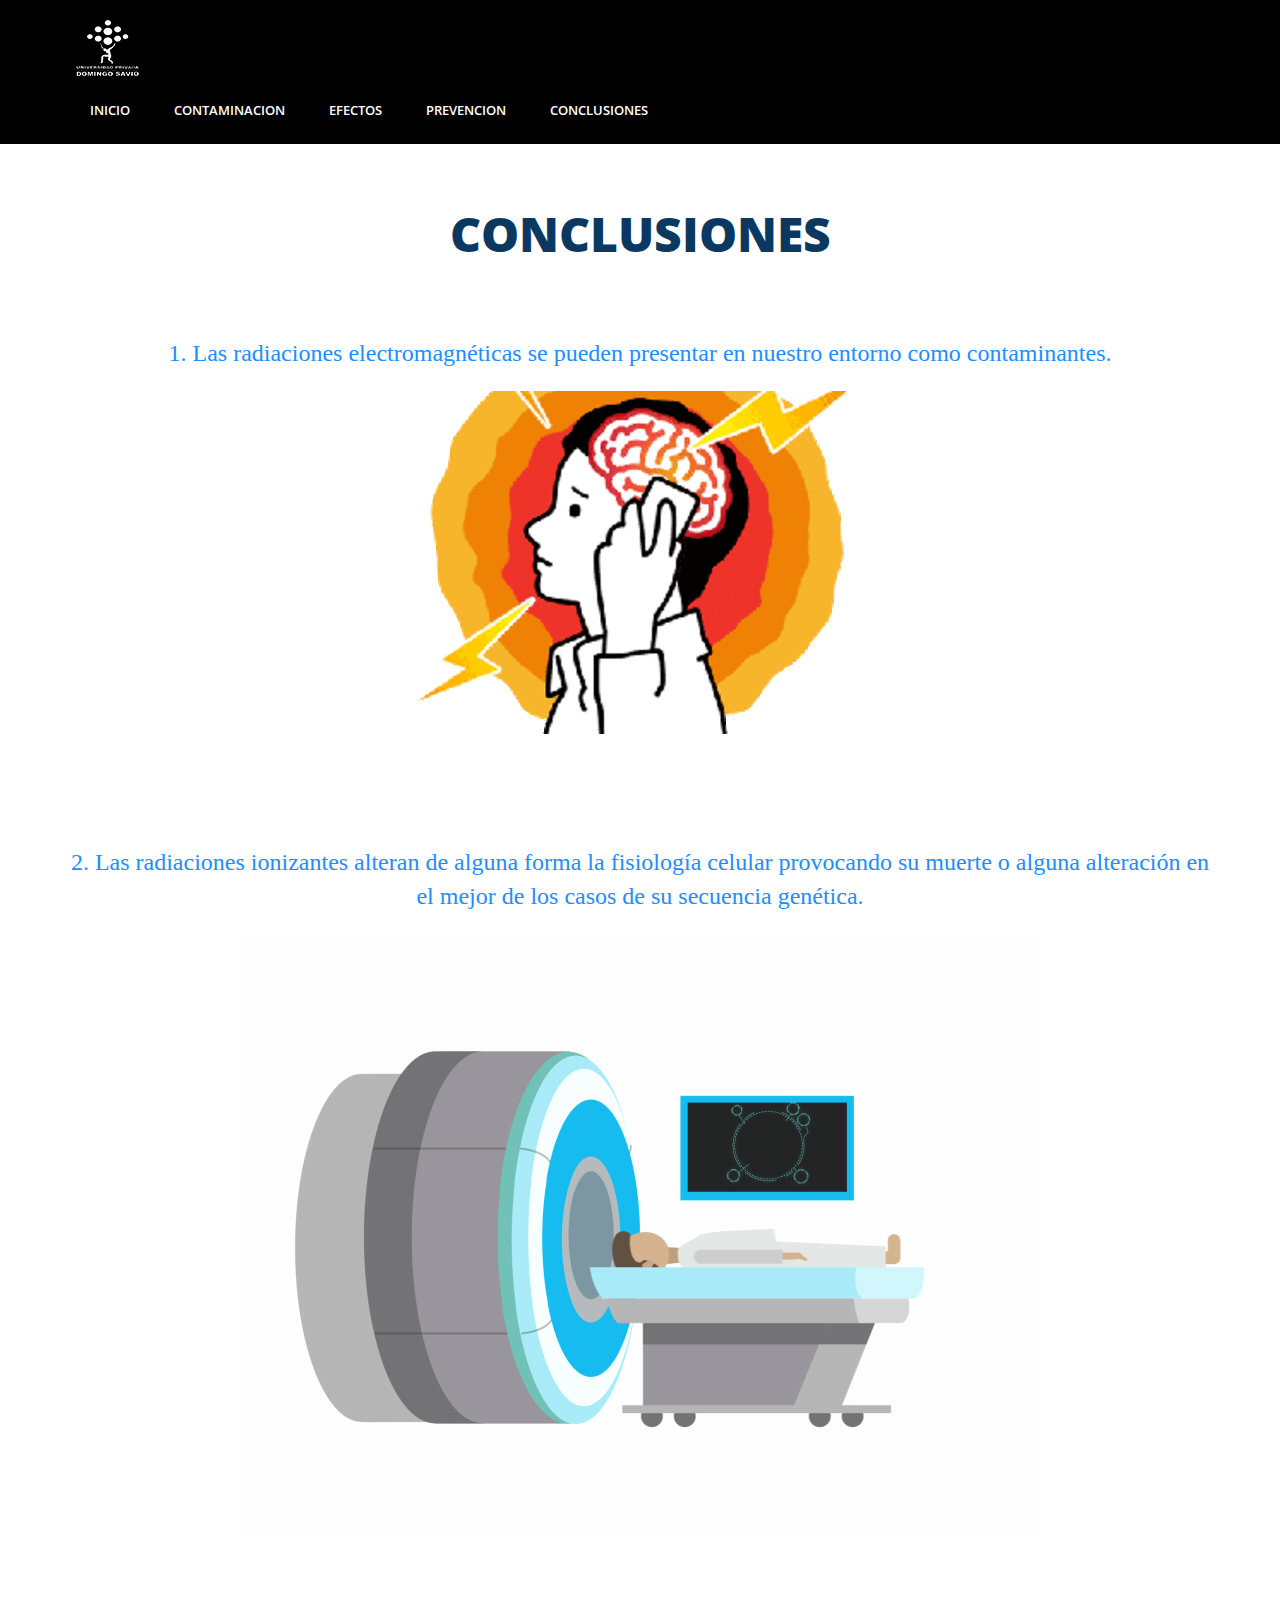
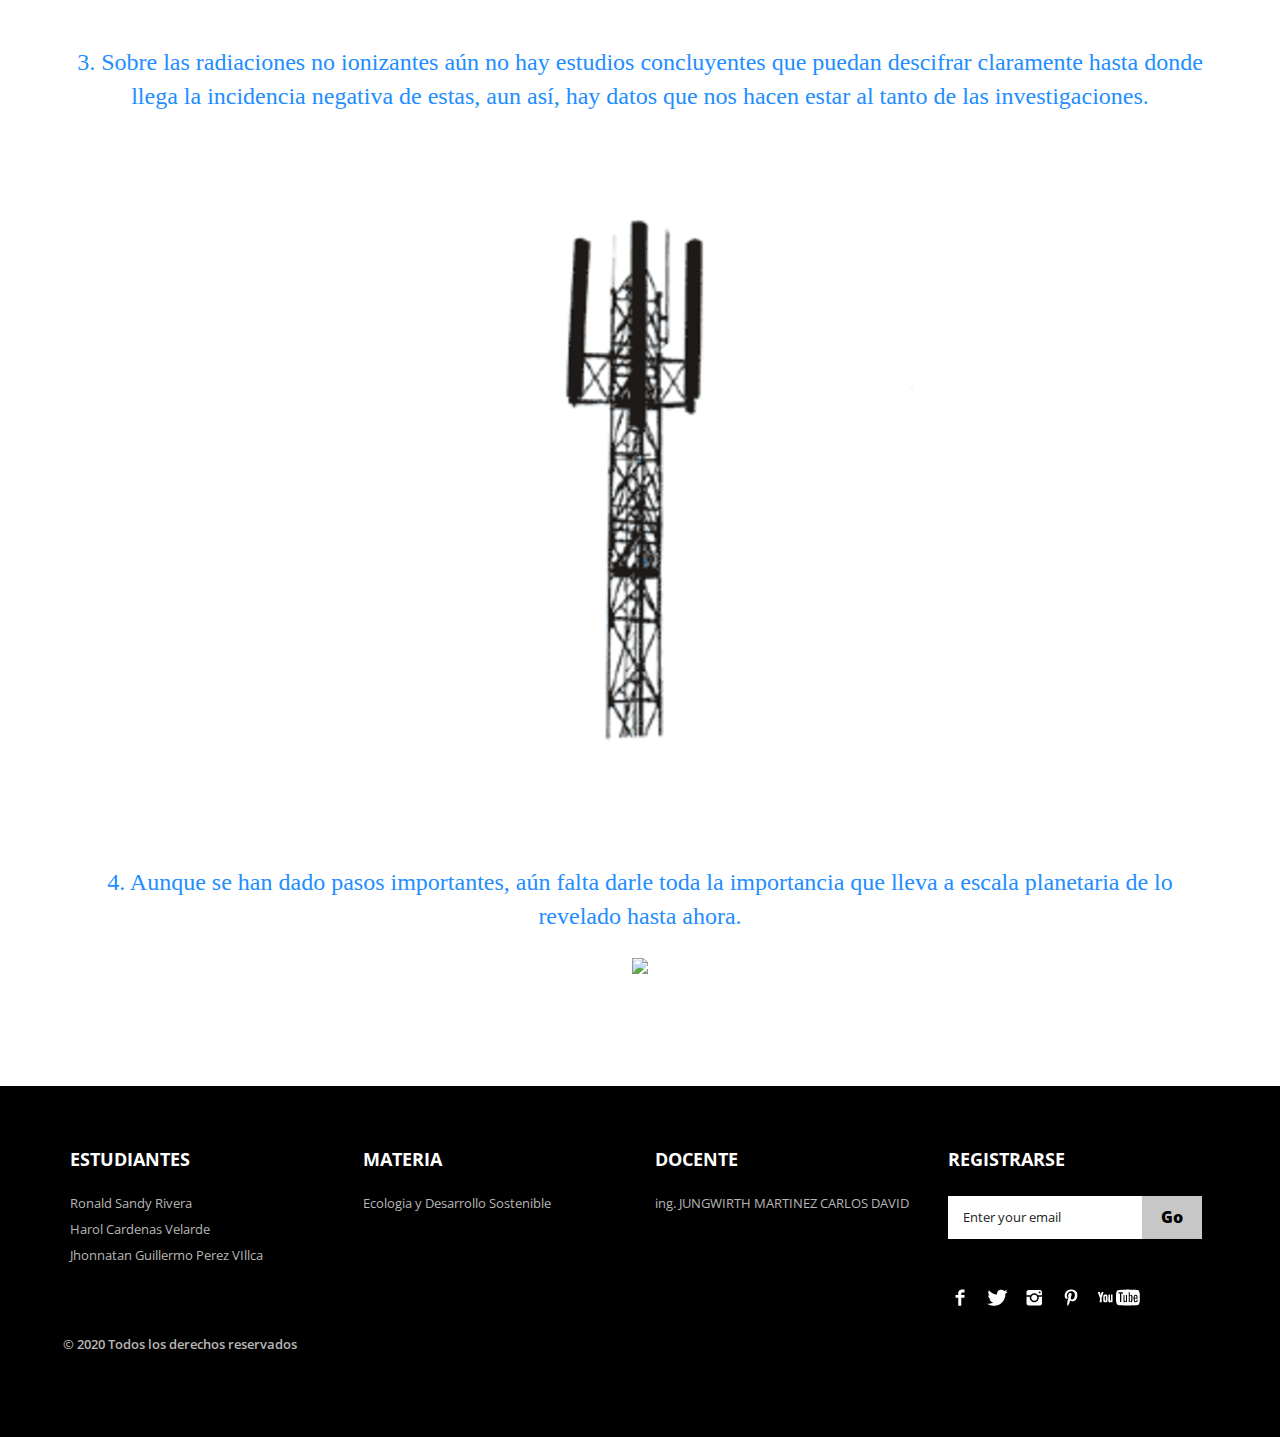
==== Concluciones.html @ 80b4724d "Add files via upload" ====
﻿
<!DOCTYPE HTML>
<html>
<head>
<title>CONCLUSIONES</title>
<link href="css/bootstrap.css" rel='stylesheet' type='text/css' />
<link href="css/style.css" rel='stylesheet' type='text/css' />
<link href="css/co.css" rel='stylesheet' type='text/css' />
<meta name="viewport" content="width=device-width, initial-scale=1, maximum-scale=1">
<meta http-equiv="Content-Type" content="text/html; charset=utf-8" />
<link href='http://fonts.googleapis.com/css?family=Open+Sans:400,300,600,700,800' rel='stylesheet' type='text/css'>
<script type="application/x-javascript"> addEventListener("load", function() { setTimeout(hideURLbar, 0); }, false); function hideURLbar(){ window.scrollTo(0,1); } </script>

 </head>
<body>
	<div class="header">
		<div class="container">
			<div class="row">
			  <div class="col-md-12">
				 <div class="header-left">
					 <div class="logo">
						<a href="index.html"><img src="images/logo.png" alt=""/></a>
					 </div>
					 <div class="menu">
						  <a class="toggleMenu" href="#"><img src="images/nav.png" alt="" /></a>
						    <ul class="nav" id="nav">
						    <li><a href="index.html">Inicio </a></li>
						    	<li><a href="Informacion.html">Contaminacion</a></li>
						    	<li><a href="Efectos.html">Efectos</a></li>
						    	<li><a href="Prevencion.html">Prevencion</a></li>
						    	<li><a href="Concluciones.html">Conclusiones</a></li>												
								<div class="clear"></div>							
								<div class="clear"></div>
							</ul>
							<script type="text/javascript" src="js/responsive-nav.js"></script>
				    </div>							
	    		    <div class="clear"></div>
	    	    </div>
	            <div class="header_right">
	    		  
	       </div>
	      </div>
		 </div>
	    </div>
	  </div>
     <div class="main">
      <div class="shop_top">
	     <div class="container">
					<h3 class="m_3">CONCLUSIONES<br><br></h3>	
   <p><a href="">
    1. Las radiaciones electromagnéticas se pueden presentar en nuestro entorno como contaminantes.
  </a></p>
   <div align="center"><img src="images/cel.gif"></div><br><br><br><br>
  <p><a href="">
    2. Las radiaciones ionizantes alteran de alguna forma la fisiología celular provocando su muerte o alguna alteración en el mejor de los casos de su secuencia genética.
  </a></p>
<div align="center"><img src="images/tomo.gif"></div><br><br><br><br>
  <p><a href="">
    3.  Sobre las radiaciones no ionizantes aún no hay estudios concluyentes que puedan descifrar claramente hasta donde llega la incidencia negativa de estas, aun así, hay datos que nos hacen estar al tanto de las investigaciones.
  </a></p>
<div align="center"><img src="images/rad.gif"></div><br><br><br><br>
  <p><a href="">
    4. Aunque se han dado pasos importantes, aún falta darle toda la importancia que lleva a escala planetaria de lo revelado hasta ahora.
  </a></p>
<div align="center"><img src="images/familia.gif"></div><br><br>




					</div>
		   </div>
	  </div>
	  <div class="footer">
			<div class="container">
				<div class="row">
					<div class="col-md-3">
						<ul class="footer_box">
							<h4>Estudiantes</h4>
							<li><a href="#">Ronald Sandy Rivera</a></li>
							<li><a href="#">Harol Cardenas Velarde</a></li>
							<li><a href="#">Jhonnatan Guillermo Perez VIllca</a></li>
						</ul>
					</div>
					<div class="col-md-3">
						<ul class="footer_box">
							<h4>Materia</h4>
							<li><a href="#">Ecologia y Desarrollo Sostenible</a></li>
							
						</ul>
					</div>
					<div class="col-md-3">
						<ul class="footer_box">
							<h4>Docente</h4>
							<li><a href="#">ing. JUNGWIRTH MARTINEZ CARLOS DAVID</a></li>
						</ul>
					</div>
					<div class="col-md-3">
						<ul class="footer_box">
							<h4>Registrarse</h4>
							<div class="footer_search">
				    		   <form>
				    			<input type="text" value="Enter your email" onfocus="this.value = '';" onblur="if (this.value == '') {this.value = 'Ingrese su correo electronico';}">
				    			<input type="submit" value="Go">
				    		   </form>
					        </div>
							<ul class="social">	
							  <li class="facebook"><a href="#"><span> </span></a></li>
							  <li class="twitter"><a href="#"><span> </span></a></li>
							  <li class="instagram"><a href="#"><span> </span></a></li>	
							  <li class="pinterest"><a href="#"><span> </span></a></li>	
							  <li class="youtube"><a href="#"><span> </span></a></li>										  				
						    </ul>
		   					
						</ul>
					</div>

				<div class="row footer_bottom">
				    <div class="copy">
			           <p>© 2020 Todos los derechos reservados</p>
		                </div>
		
   				</div>
			</div>
		</div>
</body>	
</html>
---- css/style.css ----
.clear{clear: both;}
h4, h5, h6,
h1, h2, h3 {margin-top: 0;}
ul, ol {margin: 0;}
p {margin: 0;}
html, body{
	font-family: 'Open Sans', sans-serif;
	background:#fff;
	font-size: 100%;
}

body a{
 	transition: 0.5s all;
	-webkit-transition: 0.5s all;
	-moz-transition: 0.5s all;
	-o-transition: 0.5s all;
}
.header{
	background:#000;
	padding: 1.5% 0;
}
.header-left{
	float:left;
	width: 59%;
}
.logo{
	float:left;
	margin-right: 2%;
}
.menu{
	 float:left;
	 margin: 17px 0 0;
}
  .menu li{
	display:inline-block;
 }
 .menu li:first-child{
   	margin-left:0;
 }
 .menu li a{
  	 display: block;
	font-size: 0.8125em;
	text-transform: uppercase;
	padding: 5px 20px;
	color: #FFF;
	-webkit-transition: all 0.3s ease;
	-moz-transition: all 0.3s ease;
	-o-transition: all 0.3s ease;
	transition: all 0.3s ease;
	font-weight: 600;
 }
 .menu li a:hover ,.menu li.active a{
	 background:#fff;
	 color:#000;
 } 
 #nav .current a {
	 color:red;
}
.toggleMenu {
    display:  none;
  	padding:4px 5px 0px 5px;
}
.nav:before,
.nav:after {
    content: " "; 
    display: table; 
}
.nav:after {
    clear: both;
}
.nav ul {
    list-style: none;
}
@media screen and (max-width:800px) {
	.active {
        display: block;
    }
    .menu li a{
    	text-align:left;
    	border-radius:0;
    	-webkit-border-radius:0;
    	-moz-border-radius:0;
    	-o-border-radius:0;
    }
    .nav {
	    list-style: none;
		width: 95%;
		position: absolute;
		right: 20px;
		background: #222;
		top: 72px;
		z-index: 111;
    }
    .nav:after {
		content: '';
		position: absolute;
		right:18px;
		top: -9px;
		border-left:10px solid rgba(0, 0, 0, 0);
		border-right:10px solid rgba(0, 0, 0, 0);
		border-bottom:10px solid #333;
	}
    .menu li a span.messages{
    	text-align:center;
    	top:15px;
    }
    .nav li ul{
    	width:100%;   	
    }
    .menu ul{
    	margin:0;
    }
    .nav > li.hover > ul {
        width:100%;
    }
    .nav > li {
        float: none;
        display:block;
    }
    .nav ul {
        display: block;
        width: 100%;
    }
   .nav > li.hover > ul , .nav li li.hover ul {
        position: static;
    }
    .nav li a{
    	border-top:1px solid #333;
    }
     .nav li:first-child a{
     	border-top:none;
     }
 }
.header_right{
	float:right;
	width:6%;
	margin-top: 16px;
}
.sb-search {
	position: absolute;
	top:7px;
	right:0px;
	width: 0%;
	min-width: 45px;
	height: 45px;
	float: right;
	overflow: hidden;
	-webkit-transition: width 0.3s;
	-moz-transition: width 0.3s;
	transition: width 0.3s;
	-webkit-backface-visibility: hidden;
}
.sb-search-input {
	position: absolute;
	top: 0;
	left: 0px;
	border: none;
	outline: none;
	background:#333;
	width: 100%;
	height:45px;
	margin: 0;
	z-index: 10;
	padding: 5px 20px;
	font-family: 'Open Sans', sans-serif;
	font-size: 13px;
	color: #ffffff;
}
.sb-search-input::-webkit-input-placeholder {
	color: #ffffff;
}
.sb-search-input:-moz-placeholder {
	color: #ffffff;
}
.sb-search-input::-moz-placeholder {
	color: #efb480;
}
.sb-search-input:-ms-input-placeholder {
	color: #ffffff;
}
.sb-icon-search,.sb-search-submit  {
	width: 45px;
	height: 45px;
	display: block;
	position: absolute;
	right: 0;
	top: 0;
	padding: 0;
	margin: 0;
	line-height: 45px;
	text-align: center;
	cursor: pointer;
}
.sb-search-submit {
	background: #333 url('../images/img-sprite.png') no-repeat 0px 1px;
	-ms-filter: "progid:DXImageTransform.Microsoft.Alpha(Opacity=0)"; /* IE 8 */
    filter: alpha(opacity=0); /* IE 5-7 */
   
	color: transparent;
	border: none;
	outline: none;
	z-index: -1;
	-webkit-appearance: none;
}
.sb-icon-search {
	color: #FFF;
background: #000 url('../images/img-sprite.png') no-repeat 0px 1px;
z-index: 90;
}
/* Open state */
.sb-search.sb-search-open,.no-js .sb-search {
	width:40%;
}
.sb-search.sb-search-open .sb-icon-search,.no-js .sb-search .sb-icon-search {
	background: #c0c0c0 url('../images/img-sprite.png') no-repeat 0px 1px;
	color: #fff;
	z-index: 11;
}
.sb-search.sb-search-open .sb-search-submit,.no-js .sb-search .sb-search-submit {
	z-index: 90;
}
/* start icon styles */
.icon1:before,.icon1:after {
	content: "";
	display: table;
}
.icon1:after {
	clear: both;
}
ul.icon1 {
	float: left;
	zoom: 1;
	list-style: none;
	padding: 0;
	margin-left:25%;
}
.icon1 li {
	float: left;
	position: relative;
}
.icon1 li:last-child{
	border-right:none;
}
.icon1 li:hover > a {
	color: #fafafa;
}
*html .icon1 li a:hover { /* IE6 only */
	color: #fafafa;
}
.icon1 ul {
	width:300px;
	margin: 20px 0 0 0;
	_margin: 0;
	opacity: 0;
	visibility: hidden;
	position: absolute;
	top:67px;
	z-index: 1;
	right: -140px;
	background: #ffffff;
	-webkit-transition: all .2s ease-in-out;
	-moz-transition: all .2s ease-in-out;
	-ms-transition: all .2s ease-in-out;
	-o-transition: all .2s ease-in-out;
	transition: all .2s ease-in-out;
	box-shadow: 0 0 10px #AAA;
	-webkit-box-shadow: 0 0 10px #AAA;
	-moz-box-shadow: 0 0 10px #AAA;
	-o-box-shadow: 0 0 10px #AAA;
}
.icon1 li:hover > ul {
	opacity: 1;
	visibility: visible;
	margin: 0;
	z-index: 9999;
}
.icon1 ul ul {
	top: 6px;
	left: 158px;
	margin: 0 0 0 20px;
}
.icon1 ul li {
	/*--float: none;--*/
	display: block;
	border: 0;
}
.icon1 ul li:first-child{
	border-top:none;
}
.icon1 ul li:first-child a{
	border-top-left-radius: 5px;
	-webkit-border-top-left-radius: 5px;
	-moz-border-top-left-radius: 5px;
	-o-border-top-left-radius: 5px;
}
.icon1 ul li:last-child {   
	-moz-box-shadow: none;
	-webkit-box-shadow: none;
	box-shadow: none;    
}
.icon1 ul a {    
	_height: 10px; /*IE6 only*/
	white-space: nowrap;
	float: none;
	text-transform: none;
}
.active-icon{
	display: block;
}
.icon1 ul li:first-child > a:after {
	content: '';
	position: absolute;
	left: 45%;
	top: -30px;
	border-left: 10px solid transparent;
	border-right:10px solid transparent;
	border-bottom:10px solid #f0f0f0;
}
.icon1 ul ul li:first-child a:after {
	left: -100px;
	top: 0%;
	margin-top: -6px;
	border-left: 0;	
	border-bottom:20px solid transparent;
	border-top: 20px solid transparent;
	border-right:20px solid #323757;
}
/* Mobile */
.icon1-trigger {
	display: none;
}
.sub-icon1 img{
	border:none;
	display:inline-block;
	vertical-align:middle;
}
li.list_img{
	float:left;
	width:26%;
}
.login_buttons{
	margin-top:23%;
}
li.list_desc{
	float:left;
	width:50%;
}
li.list_desc h4 a{
	color:#000;
	font-size:0.85em;
	text-decoration:none;
	font-weight:600;
}
li.list_desc h4 a:hover{
	color:red;
}
.c1{
	background: url(../images/img-sprite.png) no-repeat -66px -8px;
	width: 22px;
	height: 24px;
	display: inline-block;
	vertical-align: middle;
}
.icon1 .profile_img {
	margin-top: 3px;
}
.sub-icon1 ul li h3{
	text-align: center;
	font-size: 18px;
	color: #555;
	text-transform: uppercase;
	margin-bottom: 4%;
}
.sub-icon1 ul li p{
	text-align:center;
	font-size: 0.8125em;
	color: #555;
	line-height: 1.5em;
	margin:2% 0;
}
.sub-icon1.list{
	padding:20px;
}
.sub-icon1 ul li p a{
	color: #00405d;
}
.sub-icon1 ul li p a:hover{
	color: #555555;
	text-decoration:underline;
}
.product_control_buttons{
	float:right;
}
.product_control_buttons a:hover{
	opacity:0.5;
}
.button{
	text-align: center;
}
.button a{
	color:#fff;
	font-size:0.85em;
	text-transform:uppercase;
	font-weight:800;
	text-decoration:none;
	margin-left:45%;
	border: none;
	cursor: pointer;
	padding:15px 30px;
	display: inline-block;
	outline: none;
	-webkit-transition: all 0.3s;
	-moz-transition: all 0.3s;
	transition: all 0.3s;
	background: #000;
}
.button a:hover{
	background:#222;
}
.login_button{
	float:right;
}
.login_button a{
	color:#fff;
	font-size:0.85em;
	text-transform:uppercase;
	font-weight:600;
	text-decoration:none;
    border: none;
	cursor: pointer;
	padding:8px 15px; 
	display: inline-block;
	outline: none;
	-webkit-transition: all 0.3s;
	-moz-transition: all 0.3s;
	transition: all 0.3s;
	background: #000;
	margin:10px 0 0;
}
.login_button a:hover{
	background:#555;
}
.check_button{
	float:left;
}
.check_button a{
	color:#fff;
	font-size:0.85em;
	text-transform:uppercase;
	font-weight:600;
	text-decoration:none;
    border: none;
	cursor: pointer;
	padding:8px 15px; 
	display: inline-block;
	outline: none;
	-webkit-transition: all 0.3s;
	-moz-transition: all 0.3s;
	transition: all 0.3s;
	background: #000;
	margin:10px 0 0;
}
.check_button a:hover{
	background:#555;
}
/*--main--*/
.content-top{
	padding:10% 0;
}
.content-top h2{
	color: #000;
	font-size:3em;
	font-weight: 800;
	text-align: center;
	text-transform: uppercase;
	margin-bottom: 1.5%;
}
.content-top p{
	color: #000;
	font-size: 0.95em;
	text-transform: uppercase;
	text-align: center;
	font-weight: 600;
	margin-bottom:1%;
}
.content-top h3{
	color:#000;
	font-size:1.5em;
	text-transform:uppercase;
	font-weight:700;
	text-align:center;
	margin:2% 0 0 0;
}
#flexiselDemo1, #flexiselDemo2, #flexiselDemo3 {
	display: none;
}
.nbs-flexisel-container {
	position: relative;
	max-width: 100%;
}
.nbs-flexisel-ul {
	position: relative;
	width: 9999px;
	margin: 0px;
	padding: 0px;
	list-style-type: none;
	text-align: center;
}
.nbs-flexisel-inner {
	overflow: hidden;
	margin: 0 auto;
}
.nbs-flexisel-item {
	float: left;
	margin: 0px;
	padding: 0px;
	cursor: pointer;
	position: relative;
	line-height: 0px;
}
.nbs-flexisel-item > img {
	width:100%;
	cursor: pointer;
	positon: relative;
	margin-top: 10px;
	margin-bottom: 10px;
	max-width:210px;
	max-height:417px;
}
/*** Navigation ***/
.nbs-flexisel-nav-left, .nbs-flexisel-nav-right {
	width:140px;
	height: 245px;
	position: absolute;
	cursor: pointer;
	z-index: 100;
}
.nbs-flexisel-nav-left {
	left: 205px;
	background: url(../images/img-sprite.png) no-repeat -110px 1px;
}
.nbs-flexisel-nav-right {
	right:205px;
	background: url(../images/img-sprite.png) no-repeat -254px 1px;
}
.content-bottom{
	width:100%;
	background: url(../images/bg_image.jpg)no-repeat center top;
	-webkit-background-size: cover;
	-moz-background-size: cover;
	-o-background-size: cover;
	background-size: cover;
	background-position: center;
	background-size: 100% 100%;
	height:100%;
	padding:15% 0;
}
.content_bottom-text h3{
	color: #FFF;
	font-size: 3em;
	font-weight: 800;
	text-transform: uppercase;
	line-height: 1.2em;
	margin: 2% 0 10%;
}
p.m_1{
	color: #FFF;
	font-size: 0.85em;
	line-height: 2.2em;
	margin-bottom:6%;
}
p.m_2{
	color: #FFF;
	font-size: 0.85em;
	line-height: 2.2em;
}
.features{
	padding:8% 0;
}
h3.m_3{
	color: #0B3861;
	font-size: 3em;
	font-weight: 800;
	text-align: center;
	text-transform: uppercase;
	margin-bottom:2%;
}
.close_but{
	text-align:center;
	margin-bottom:6%;
}
i.close1{
	width:46px;
	height:42px;
	background:url(../images/img-sprite.png)-196px -269px;
	display:inline-block;
}
.view {
   overflow: hidden;
   position: relative;
   text-align: center;
   cursor: default;
}
.view .mask,.view .content {
   width:263px;
   height:200px;
   position: absolute;
   overflow: hidden;
   top: 0;
   left: 0;
}
.view img {
   display: block;
   position: relative;
}
.view h2 {
   text-transform: uppercase;
   color: #fff;
   text-align: center;
   position: relative;
   font-size: 17px;
   padding: 10px;
   background: rgba(0, 0, 0, 0.8);
   margin: 20px 0 0 0;
}
.view p {
   font-style: italic;
   font-size: 12px;
   position: relative;
   color: #fff;
   padding: 10px;
   text-align: center;
}
.view a.info {
   display: inline-block;
   text-decoration: none;
   padding: 7px 14px;
   background: #000;
   color: #fff;
   text-transform: uppercase;
   -webkit-box-shadow: 0 0 1px #000;
   -moz-box-shadow: 0 0 1px #000;
   box-shadow: 0 0 1px #000;
}
.view a.info: hover {
   -webkit-box-shadow: 0 0 5px #000;
   -moz-box-shadow: 0 0 5px #000;
   box-shadow: 0 0 5px #000;
}
/* NINTH EXAMPLE*/
.view-ninth .mask-1, .view-ninth .mask-2 {
    background-color: rgba(0, 0, 0, 0.5);
    height: 361px;
    width: 361px;
    background: rgba(119, 0, 36, 0.5);
    -ms-filter: "progid:DXImageTransform.Microsoft.Alpha(Opacity=100)";
    filter: alpha(opacity=100);
    opacity: 1;
    -webkit-transition: all 0.3s ease-in-out 0.6s;
    -moz-transition: all 0.3s ease-in-out 0.6s;
    -o-transition: all 0.3s ease-in-out 0.6s;
    transition: all 0.3s ease-in-out 0.6s;
}
.view-ninth .mask-1 {
    left: auto;
    right: 0;
    -webkit-transform: rotate(56.5deg) translateX(-180px);
    -moz-transform: rotate(56.5deg) translateX(-180px);
    -o-transform: rotate(56.5deg) translateX(-180px);
    -ms-transform: rotate(56.5deg) translateX(-180px);
    transform: rotate(56.5deg) translateX(-180px);
    -webkit-transform-origin: 100% 0%;
    -moz-transform-origin: 100% 0%;
    -o-transform-origin: 100% 0%;
    -ms-transform-origin: 100% 0%;
    transform-origin: 100% 0%;
}
.view-ninth .mask-2 {
    top: auto;
    bottom: 0;
    -webkit-transform: rotate(56.5deg) translateX(180px);
    -moz-transform: rotate(56.5deg) translateX(180px);
    -o-transform: rotate(56.5deg) translateX(180px);
    -ms-transform: rotate(56.5deg) translateX(180px);
    transform: rotate(56.5deg) translateX(180px);
    -webkit-transform-origin: 0% 100%;
    -moz-transform-origin: 0% 100%;
    -o-transform-origin: 0% 100%;
    -ms-transform-origin: 0% 100%;
    transform-origin: 0% 100%;
}
.view-ninth .content {
    background: rgba(0, 0, 0, 0.9);
    height: 0;
    -ms-filter: "progid:DXImageTransform.Microsoft.Alpha(Opacity=50)";
    filter: alpha(opacity=50);
    opacity: 0.5;
    width:263px;
    overflow: hidden;
    -webkit-transform: rotate(-33.5deg) translate(-112px, 166px);
    -moz-transform: rotate(-33.5deg) translate(-112px, 166px);
    -o-transform: rotate(-33.5deg) translate(-112px, 166px);
    -ms-transform: rotate(-33.5deg) translate(-112px, 166px);
    transform: rotate(-33.5deg) translate(-112px, 166px);
    -webkit-transform-origin: 0% 100%;
    -moz-transform-origin: 0% 100%;
    -o-transform-origin: 0% 100%;
    -ms-transform-origin: 0% 100%;
    transform-origin: 0% 100%;
    -webkit-transition: all 0.4s ease-in-out 0.3s;
    -moz-transition: all 0.4s ease-in-out 0.3s;
    -o-transition: all 0.4s ease-in-out 0.3s;
    transition: all 0.4s ease-in-out 0.3s;
}
.view-ninth h2 {
    background: transparent;
    margin-top: 5px;
    border-bottom: 1px solid rgba(255, 255, 255, 0.2);
}
.view-ninth a.info {
    display: none;
}
.view-ninth:hover .content {
    height: 120px;
    width:263px;
    -ms-filter: "progid:DXImageTransform.Microsoft.Alpha(Opacity=90)";
    filter: alpha(opacity=90);
    opacity: 0.9;
    top:22px;
    -webkit-transform: rotate(0deg) translate(0, 0);
    -moz-transform: rotate(0deg) translate(0, 0);
    -o-transform: rotate(0deg) translate(0, 0);
    -ms-transform: rotate(0deg) translate(0, 0);
    transform: rotate(0deg) translate(0, 0);
}
.view-ninth:hover .mask-1, .view-ninth:hover .mask-2 {
    -webkit-transition-delay: 0s;
    -moz-transition-delay: 0s;
    -o-transition-delay: 0s;
    transition-delay: 0s;
}
.view-ninth:hover .mask-1 {
    -webkit-transform: rotate(56.5deg) translateX(1px);
    -moz-transform: rotate(56.5deg) translateX(1px);
    -o-transform: rotate(56.5deg) translateX(1px);
    -ms-transform: rotate(56.5deg) translateX(1px);
    transform: rotate(56.5deg) translateX(1px);
}
.view-ninth:hover .mask-2 {
    -webkit-transform: rotate(56.5deg) translateX(-1px);
    -moz-transform: rotate(56.5deg) translateX(-1px);
    -o-transform: rotate(56.5deg) translateX(-1px);
    -ms-transform: rotate(56.5deg) translateX(-1px);
    transform: rotate(56.5deg) translateX(-1px);
}
h4.m_4{
	margin-top:10%;
}
h4.m_4 a{
	color:#000;
	font-size:1em;
	text-decoration:none;
	font-weight:600;
}
h4.m_4 a:hover{
	color:#444;
}
p.m_5{
	color:#222;
	font-size:0.85em;
}
/*--footer--*/
.footer{
	background:#000;
	padding:5% 0;
}		
ul.footer_box{
	list-style:none;
	padding:0;
}	
ul.footer_box h4{
	color:#fff;
	font-size:1.1em;
	text-transform:uppercase;
	font-weight:700;
	margin-bottom: 8%;
}
ul.footer_box li a{
	color: #B8B6B6;
	font-size: 0.8125em;
	text-decoration:none;
	line-height: 2em;
}
ul.footer_box li a:hover{
	color:#fff;
}
.footer_search {
	margin-top: 10%;
	width:100%;
	position:relative;
}
.footer_search input[type="text"] {
	outline: none;
	padding: 12px 15px;
	outline: none;
	color: #202020;
	background: #FFF;
	border: none;
	width: 74%;
	line-height: 1.5em;
	font-size: 0.8125em;
}
.footer_search  input[type="submit"] {
	background: #C7C7C7;
	padding: 9px 19px;
	border: none;
	cursor: pointer;
	position: absolute;
	line-height: 1.6em;
	font-size: 1em;
	color: #000;
	font-weight: 800;
	outline: none;
	-webkit-transition: all 0.3s;
	-moz-transition: all 0.3s;
	transition: all 0.3s;
}
.footer_search  input[type="submit"]:hover {
	background:#222;
	color:#fff;
}
ul.social{
	list-style:none;
	padding:0;
	margin-top: 17%;
}	
ul.social li:first-child, ol li:first-child {
	margin-top: 0px;
	margin-left: 0;
}
ul.social li{
	display:inline-block;
	margin-right:8px;
}	
ul.social li a span:hover{
	opacity:0.5;
}		
li.facebook a span {
	height: 25px;
	width: 25px;
	display: block;
	background: url(../images/img-sprite.png)no-repeat -256px -276px;
}
li.twitter a span {
	height: 25px;
	width: 25px;
	display: block;
	background: url(../images/img-sprite.png)no-repeat -298px -276px;
}
li.instagram a span {
	height: 25px;
	width: 25px;
	display: block;
	background: url(../images/img-sprite.png)no-repeat -346px -276px;
}
li.pinterest a span {
	height: 25px;
	width: 25px;
	display: block;
	background: url(../images/img-sprite.png)no-repeat -391px -276px;
}	
li.youtube a span {
	height: 25px;
	width: 47px;
	display: block;
	background: url(../images/img-sprite.png)no-repeat -437px -276px;
}	
.dropdown dd, .dropdown dt, .dropdown ul { margin:0px; padding:0px; }
.dropdown dd { position:relative; }
.dropdown a, .dropdown a:visited { color:#fff; text-decoration:none; outline:none;}
.dropdown a:hover { color:#fff;}
.dropdown dt a:hover { color:#fff;}
.dropdown dt a {background:url(../images/arrow.png) no-repeat scroll right center; display:block; padding-right:20px;
}
.dropdown dt a span {cursor: pointer;
	cursor: pointer;
	display: block;
	padding:0px 10px;
	font-size: 0.85em;
	color: #FFF;
	font-weight: 400;
}
        .dropdown dd ul { background:#222 none repeat scroll 0 0;color:#fff; display:none;
                          left:0px; padding:5px 0px; position:absolute; top:13px; width:auto; min-width:200px; list-style:none;}
        .dropdown span.value { display:none;}
        .dropdown dd ul li a { padding:5px; display:block;font-size: 13px;}
        .dropdown dd ul li a:hover { background-color:#444;}
        
        .dropdown img.flag { border:none; vertical-align:middle; margin-left:10px; }
        .flagvisibility { float: right;}
        
/*--dropdown--*/
.dropdown {
    display: block;
    display: inline-block;
   	float:right;
    position: relative;
   	z-index: 9999;
   	margin:0;
}
/* ===[ For demonstration ]=== */
/* ===[ End demonstration ]=== */
.dropdown .dropdown_button {
    cursor: pointer;
    width: auto;
    display: inline-block;
    padding: 4px 12px;
   -webkit-border-radius: 2px;
    -moz-border-radius: 2px;
    border-radius: 2px;
    font-weight: bold;
    color:#fff;
    line-height:29px;
    text-decoration: none !important;
    background:#595959;
    font-size: 11px;
}
.dropdown input[type="checkbox"] + .dropdown_button .arrow {
    display: inline-block;
    width: 0px;
    height: 0px;
    border-top: 5px solid #fff;
    border-right: 5px solid transparent;
    border-left: 5px solid transparent;
}
.dropdown input[type="checkbox"]:checked + .dropdown_button .arrow { border-color: white transparent transparent transparent }
.dropdown .dropdown_content {
    position: absolute;
    border: 1px solid #777;
    padding: 0px;
    background:#595959;
    margin: 0;
    display: none;
}
.dropdown .dropdown_content li {
    list-style: none;
    margin-left: 0px;
    line-height: 16px;
    border-top: 1px solid #5F5D5D;
	border-bottom: 1px solid #555353;
    margin-top: 2px;
    margin-bottom: 2px;
}
.dropdown .dropdown_content li:hover {
    border-top-color: #555;
    border-bottom-color: #555;
    background:#444;
}
.dropdown .dropdown_content li a {
    display: block;
    padding: 2px 7px;
    padding-right: 15px;
    color:#fff;
    font-size:13px;
    text-decoration: none !important;
    white-space: nowrap;
}
.dropdown .dropdown_content li:hover a {
    color: white;
    text-decoration: none !important;
}
.dropdown input[type="checkbox"]:checked ~ .dropdown_content { display: block }
.dropdown input[type="checkbox"] { display: none }
.copy {
  float: left;
}
.copy p{
	font-size:0.8125em;
	font-weight:600;
	color:#B8B6B6;
}
.copy p a{
	color:#fff;
}
.footer_bottom{
	padding: 0 2%;
	margin-top: 5%;
}
/*--shop--*/
.shop_top{
	padding:5% 0;
}
.new-box {
	right:10px;
}
.new-box, .sale-box {
	position: absolute;
	top:16px;
	overflow: hidden;
	height: 38px;
	min-width: 70px;
	text-align: left;
	z-index: 0;
	display: inline-block;
	-webkit-transform: rotate(-90deg);
	-ms-transform: rotate(-90deg);
	transform: rotate(-90deg);
}
.new-label {
	font-size: 0.85em;
	color: #FFF;
	background:#FFAF02;
	text-transform: uppercase;
	padding:9px;
	text-align: center;
	display: block;
	min-width: 70px;
	position: absolute;
	left: 0px;
	top: 0px;
	z-index: 1;
}
.sale-box {
	left:10px;
}
.sale-label {
	font-size: 0.85em;
	color: #FFF;
	background:#E92546;
	text-transform: uppercase;
	padding:9px;
	text-align: center;
	display: block;
	min-width: 70px;
	position: absolute;
	left: 0px;
	top: 0px;
}
.shop_box{
	position:relative;
}
.shop_desc{
	border:1px solid #E0E0E0;
	padding:5%;
}
.shop_desc h3{
	margin-bottom:5px;
}
.shop_desc h3 a{
	color: #333;
	font-size: 16px;
	font-weight: 600;
	text-decoration: none;
}
.shop_desc h3 a:hover{
	color:#666;
}
.shop_desc p{
	color:#555;
	font-size:0.8125em;
	line-height:1.8em;
	margin-bottom:10px;
}
span.reducedfrom {
	text-decoration: line-through;
	margin-right: 8%;
	color: #888;
}
span.actual {
	color: #7DB122;
	font-size: 1em;
	color:#000
}
ul.buttons{
	list-style: none;
	padding: 0;
	margin-top: 10px;
}
.cart{
	float:left;
}
.shop_btn{
	float:right;
}
.shop_btn a, .cart a{
	color: #000;
	font-size: 0.8125em;
	text-transform: uppercase;
	font-weight: 600;
	text-decoration:none;
}
.shop_btn a:hover{
	color:#E92546;
}
.cart a:hover{
	color:#FFAF02;
}
.shop_box-top{
	margin-bottom:5%;
}
h3.m_2 {
	color: #555;
	margin-bottom: 20px;
	font-size: 1.5em;
	line-height: 1.2;
	font-weight: normal;
	letter-spacing: -1px;
	padding:0 1%;
	text-transform: uppercase;
}
h4.m_5{
	margin-top:7%;
}
h4.m_5 a{
	color: #555;
	font-size:0.95em;
	text-transform: uppercase;
	letter-spacing: -1px;
	text-decoration:none;
}
h4.m_5 a:hover{
	color:#000;
}
p.m_6{
	font-size:0.85em;
	color: #555;
	line-height: 1.5em;
}
.team_box{
	margin-bottom:5%;
}
ul.team_list{
	padding:0;
	list-style:none;
}
ul.team_list h4{
	color: #555;
	margin-bottom: 20px;
	font-size: 1.5em;
	line-height: 1.2;
	font-weight: normal;
	margin-top: 0px;
	letter-spacing: -1px;
	text-transform: uppercase;
}
ul.team_list li {
	list-style-image: url(../images/marker.png);
	margin: 0 0px 20px 15px;
}
ul.team_list li a {
	font-size: 0.85em;
	color: #222;
	text-transform: uppercase;
	text-decoration:none;
}
ul.team_list li a:hover {
	color:#444;
}
ul.team_list li p{
	color:#888;
	font-size:0.85em;
	line-height:1.5em;
}
p.m_7{
	color:#888;
	font-size:0.85em;
	line-height:1.5em;
	margin-bottom:2%;
}
.img_section{
	position:relative;
}
.img_section_txt {
	position: absolute;
	width: 100%;
	left: 0;
	bottom: 0;
	background:rgba(5, 5, 5, 0.43);
	-webkit-box-sizing: border-box;
	-moz-box-sizing: border-box;
	box-sizing: border-box;
	padding: 14px 10px 14px 21px;
	color: #FFF;
	-webkit-transition: all 0.6s ease;
	-moz-transition: all 0.6s ease;
	-o-transition: all 0.6s ease;
	transition: all 0.6s ease;
}
.magnifier2:hover .img_section_txt {
	background:rgba(255, 0, 0, 0.36);
}
.ex_box{
	margin-bottom:5%;
}
p.m_8{
	color:#333;
	font-size:0.85em;
	line-height:1.8em;
	margin-bottom:5%;
}
.address p {
	font-size:0.85em;
	line-height:2em;
}
.address p span:hover {
	text-decoration: none;
}
.address p span {
	text-decoration: underline;
	color: #555;
	cursor: pointer;
}
.contact{
	margin-top: 5%;
}
.to{
	float:left;
	width:50%;
}
.to input[type="text"] {
	padding: 10px;
	width:95%;
	font-size: 0.85em;
	font-family: 'Open Sans', sans-serif;
	margin: 10px 0;
	border: none;
	color: #888;
	background:#F8F8F8;
	float: left;
	outline: none;
	border:1px solid #DFE0E2;
}
.to input[type="text"]:hover, .text input[type="text"], .text textarea:hover{
	border-color:#E25050;
}
.text {
	width:50%;
	float:left;
}
.text input[type="text"], .text textarea {
	width:100%;
	font-size: 0.85em;
	margin: 10px 0;
	border: none;
	color: #888;
	font-family: 'Open Sans', sans-serif;
	outline: none;
	background:#F8F8F8;
	height: 100px;
	padding: 10px;
	resize: none;
	border:1px solid #DFE0E2;
}
.form-submit{
	float:right;
}
.form-submit input[type="submit"] {
	color: #FFF;
	font-family: 'Open Sans', sans-serif;
	font-size: 0.95em;
	font-weight: normal;
	padding:15px 40px;
	text-transform: uppercase;
	background:#E25050;
	display: inline-block;
	-webkit-transition: all 0.3s ease-out;
	-moz-transition: all 0.3s ease-out;
	-ms-transition: all 0.3s ease-out;
	-o-transition: all 0.3s ease-out;
	transition: all 0.3s ease-out;
	font-weight: 100;
	border: none;
	cursor: pointer;
	outline:none;
}
.form-submit input[type="submit"]:hover {
	background:#333;
}
/*--single--*/
.single_image{
	width:36.5%;
	float: left;
	margin-right: 2.6%;
}
.single_right{
	width: 60.5%;
	float: left;
}
.single_right h3{
	color: #222;
	font-size: 1.1em;
	text-transform: uppercase;
	margin-bottom: 10px;
	font-weight: 700;
}
.btn1-default1 {
	outline: none;
	border: 1px solid #CACACA;
	background: #FFF;
	padding: 5px 10px;
	font-size: 0.85em;
}
.btn1-twitter:hover {
	color: #FFF;
	background-color: #00AAF0;
}
i.icon-twitter{
	height: 20px;
	width: 20px;
	background: url(../images/img-sprite.png)no-repeat -260px -318px;
	float: left;
	margin-right: 2px;
}
.btn1-twitter:hover i{
	background: url(../images/img-sprite.png)no-repeat -260px -341px;
}
i.icon-facebook{
	height: 20px;
	width: 20px;
	background: url(../images/img-sprite.png)no-repeat -292px -317px;
	float: left;
	margin-right: 2px;
}
.btn1-facebook:hover i{
	background: url(../images/img-sprite.png)no-repeat -292px -341px;
}
.btn1-facebook:hover {
	color: #FFF;
	background-color:#435F9F;
}
i.icon-google{
	height: 20px;
	width: 20px;
	background: url(../images/img-sprite.png)no-repeat -321px -317px;
	float: left;
	margin-right: 2px;
}
.btn1-google:hover i{
	background: url(../images/img-sprite.png)no-repeat -321px -341px;
}
.btn1-google:hover {
	color: #FFF;
	background-color:#E04B34;
}
i.icon-pinterest{
	height: 20px;
	width: 20px;
	background: url(../images/img-sprite.png)no-repeat -353px -318px;
	float: left;
	margin-right: 2px;
}
.btn1-pinterest:hover i{
	background: url(../images/img-sprite.png)no-repeat -353px -342px;
}
.btn1-pinterest:hover {
	color: #FFF;
	background-color:#CE1F21;
}
.social_buttons h4{
	color: #08080B;
	font-weight: 700;
	font-size: 0.8125em;
	padding-bottom: 0.5em;
	display: block;
	text-transform:uppercase;
	margin-bottom:5px;
}
p.m_10{
	color: #333;
	font-size: 0.8125em;
	line-height: 1.8em;
	margin-bottom:5%;
}
.btn_form{
	margin-bottom:5%;
}
.btn_form form input[type="submit"] {
	font-family: 'Open Sans', sans-serif;
	cursor: pointer;
	border: none;
	outline: none;
	display: inline-block;
	font-size: 0.85em;
	padding: 10px 30px;
	background: #333;
	color: #FFF;
	text-transform: uppercase;
	-webkit-transition: all 0.3s ease-in-out;
	-moz-transition: all 0.3s ease-in-out;
	-o-transition: all 0.3s ease-in-out;
	transition: all 0.3s ease-in-out;
}
.btn_form form input[type="submit"]:hover {
	background: #FFAF02;
}
ul.add-to-links {
	margin-bottom: 3%;
	list-style: none;
	padding: 0;
}
ul.add-to-links img {
	vertical-align: middle;
}
ul.add-to-links a {
	color: #000;
	font-size: 0.85em;
}
ul.product-colors{
	list-style:none;
	padding:0;
	margin-bottom: 5%;
}
.product-colors h3, .prosuct-qty span {
	color: #08080B;
	font-weight: 700;
	font-size: 0.8125em;
	padding-bottom: 0.5em;
	display: block;
	text-transform: uppercase;
	margin-bottom: 5px;
}
.product-colors li {
	display: inline-block;
}
.product-colors li a span {
	width: 32px;
	height: 32px;
	display: inline-block;
}
.color1 span {
	background:#45BF55;
}
.color2 span {
	background:#0AA5E2;
}
.color3 span {
	background:#EE82EE;
}
.color4 span {
	background:orange;
}
.color4 span {
	background:gray;
}
.color5 span {
	background:yellow;
}
.color6 span {
	background:red;
}
.box-info-product{
	background: #FFF;
	border: 1px solid #D2D0D0;
	border-top: 1px solid #B0AFAF;
	border-bottom: 1px solid #B0AFAF;
	padding:7%;
}
p.price2{
	color:#333;
	font-size:2em;
	font-weight:700;
	margin-bottom: 5%;
}
.prosuct-qty {
	margin-bottom: 1.5em;
	padding:0;
}
.prosuct-qty select {
	font-family: 'Open Sans', sans-serif;
	border: 1px solid #EEE;
	padding: 5% 41%;
	font-size: 1em;
	outline: none;
}
.prosuct-qty option {
	border: 1px solid #EEE;
	font-family: 'Open Sans', sans-serif;
}
.box-info-product .exclusive {
	border:none;
	outline: none;
	position: relative;
	display: block;
	background:#E25050;
}
.box-info-product .exclusive span {
	font-weight: 700;
	font-size: 20px;
	line-height: 22px;
	padding: 12px 36px 14px 60px;
	color: #FFF;
	display: block !important;
}
.box-info-product .exclusive:after {
	border-left: 1px solid #fff;
	position: absolute;
	top: 0;
	bottom: 0;
	left: 51px;
	content: "";
	width: 1px;
	z-index: 2;
}
.box-info-product .exclusive:before {
	background: url(../images/img-sprite.png)no-repeat -401px -308px;
	position: absolute;
	top: 0;
	left: 0;
	bottom: 0;
	color: #FFF;
	font-size: 25px;
	line-height: 47px;
	content: "";
	z-index: 2;
	width: 51px;
	text-align: center;
}
.box-info-product .exclusive:hover {
	background: #303030;
	background-position: 0 0;
}
.desc{
	margin-bottom:5%;
}
.desc h4{
	color:#333;
	font-size:1.5em;
	margin-bottom:1%;
	text-transform:uppercase;
}
.desc p{
	color:#555;
	font-size:0.85em;
	line-height:1.8em;
}
h4.m_11{
	color:#333;
	font-size:1.2em;
	text-transform:uppercase;
	padding:0 1%;
	margin-bottom:2%;
}
h4.m_12{
	color: #08080B;
	font-weight: 700;
	font-size: 0.8125em;
	padding-bottom: 0.5em;
	display: block;
	text-transform: uppercase;
}
ul.options{
	list-style:none;
	padding:0;
	margin-bottom:7%;
}
ul.options li {
	margin: 0 1% 0 0;
	display: inline-block;
}
ul.options li a {
	color: #000;
	font-size: 0.8125em;
	padding: 5px 10px;
	border: 1px solid #DFDDDD;
	text-decoration:none;
}
ul.options li a:hover {
	border: 1px solid #FFAF02;
}
/*--checkout--*/
p.cart {
	color: #555;
	font-size: 0.85em;
	line-height: 1.8em;
}
/*--login--*/
.login-page {
	border-right: 1px solid #EEE;
	padding-right: 5%;
}
h4.title {
	color:#000;
	margin-bottom: 0.5em;
	font-size: 1em;
	line-height: 1.2;
	font-weight: normal;
	margin-top: 0px;
	letter-spacing: -1px;
	text-transform: uppercase;
	border-bottom: 1px solid #ECECEC;
	padding-bottom: 13px;
}
.login-page p {
	color: #555;
	font-size: 0.85em;
	line-height: 1.8em;
}
.button1 input[type="submit"] {
	background: #000;
	border: none;
	color: #FFF;
	padding: 10px 20px;
	cursor: pointer;
	float: right;
	font-family: 'Open Sans', sans-serif;
	outline: none;
	font-size: 1em;
}
.button1 input[type="submit"]:hover {
	background: #555;
}
#login-form label {
	color: #777;
	line-height: 2.8em;
	font-size: 0.95em;
	font-weight: 400;
	margin: 0;
	display: block;
}
input.inputbox, input.required, div.k2AccountPage input[type="text"] {
	background: #FFF;
	outline-color: #00BFF0;
	border: 1px solid #EEE;
	color: inherit;
	padding: 7px 20px;
	width: 100%;
	font-family: 'Open Sans', sans-serif;
	font-size: 0.85em;
}
.remember {
	margin-top: 6%;
}
p#login-form-remember {
	float: left;
}
fieldset.input input[type="submit"] {
	background: #000;
	border: none;
	color: #FFF;
	padding: 10px 30px;
	cursor: pointer;
	float: right;
	font-family: 'Open Sans', sans-serif;
	outline: none;
	font-size:1em;
}
fieldset.input input[type="submit"]:hover {
	background:#555;
}
#login-form label a {
	color: #777;
	color:0.85em;
}
#login-form label a:hover {
	color:#00BFF0;
}
.button1 {
	float: right;
	margin-top: 8%;
}
/*--register--*/
.register-top-grid h3, .register-bottom-grid h3 {
	color:#000;
	font-size: 1em;
	padding-bottom: 5px;
	margin: 0;
}
.register-top-grid div, .register-bottom-grid div {
	width: 48%;
	float: left;
	margin: 10px 0;
}
.register-top-grid span, .register-bottom-grid span {
	color:#555;
	font-size: 0.8125em;
	padding-bottom: 0.2em;
	display: block;
	text-transform: uppercase;
}
.register-top-grid input[type="text"], .register-bottom-grid input[type="text"] {
	border: 1px solid #EEE;
	outline-color:#00BFF0;
	width: 96%;
	font-size: 1em;
	padding: 0.5em;
	font-family: 'Open Sans', sans-serif;
}
.checkbox {
	margin-bottom: 4px;
	padding-left: 27px;
	font-size: 1.1em;
	line-height: 27px;
	cursor: pointer;
}
.checkbox {
	float: left;
	margin-left: 8px;
	position: relative;
	font-weight: 600;
}
.checkbox:last-child {
	margin-bottom: 4px;
}
.checkbox:last-child {
	margin-bottom: 0;
}
.news-letter {
	color: #555;
	font-weight:600;
	font-size: 0.85em;
	margin-bottom: 1em;
	display: block;
	text-transform: uppercase;
	transition: 0.5s all;
	-webkit-transition: 0.5s all;
	-moz-transition: 0.5s all;
	-o-transition: 0.5s all;
	clear: both;
}
.checkbox i {
	position: absolute;
	bottom: 5px;
	left: 0;
	display: block;
	width:20px;
	height:20px;
	outline: none;
	border: 2px solid #DDD;
}
.checkbox input + i:after {
	content: '';
	background: url("../images/tick1.png") no-repeat 1px 2px;
	top: -1px;
	left: -1px;
	width: 15px;
	height: 15px;
	font: normal 12px/16px FontAwesome;
	text-align: center;
}
.checkbox input + i:after {
	position: absolute;
	opacity: 0;
	transition: opacity 0.1s;
	-o-transition: opacity 0.1s;
	-ms-transition: opacity 0.1s;
	-moz-transition: opacity 0.1s;
	-webkit-transition: opacity 0.1s;
}
.checkbox input {
	position: absolute;
	left: -9999px;
}
.checkbox input:checked + i:after {
	opacity: 1;
}
.news-letter:hover {
	color:#00BFF0;
}
.register-grids form input[type="submit"] {
	background:#E25050;
	color: #FFF;
	font-size: 0.8em;
	padding:0.8em 2.2em;
	border:none;
	transition: 0.5s all;
	-webkit-transition: 0.5s all;
	-moz-transition: 0.5s all;
	-o-transition: 0.5s all;
	display: inline-block;
	font-family: 'Open Sans', sans-serif;
	cursor: pointer;
	outline: none;
	text-transform: uppercase;
}
.register-grids form input[type="submit"]:hover {
	background:#555;
}
/*--responsive design--*/
@media (max-width:1366px){
.icon1 ul {
	width: 270px;
	top: 64px;
	right: -98px;
 }
.button a {
 	margin-left: 71%;
 }
}
@media (max-width:1280px){
.icon1 ul {
	width: 270px;
	top: 63px;
	right: -55px;
 }
}	
@media (max-width:1024px){
.menu li a {	
	padding: 5px 10px;
 }
.header_right {
	width: 7%;
 }
.icon1 ul {
	width: 250px;
	top: 59px;
	right: -25px;
 }
 .sub-icon1 ul li p {
	font-size: 0.8125em;
 }
 .button a {
	margin-left: 27%;
 }
  .nbs-flexisel-nav-left {
	left: 60px;
 }
 .nbs-flexisel-nav-right {
	right: 60px;
 }
 .content_bottom-text h3, h3.m_3, .content-top h2{
 	font-size:2.5em;
 }
 .box-info-product .exclusive span {
	font-size: 17px;
	padding: 12px 11px 14px 63px;
 }
}	
@media (max-width:800px){
.menu {
	 margin:10px 0 0;
  }
  .header_right {
	 width: 10%;
  }
  .icon1 ul {
	width: 250px;
	top: 59px;
	right: -15px;
 }
 .search {
	left: 65%;
	width: 27%;
	top: 12px;
 }
 .content_bottom-text h3, h3.m_3, .content-top h2 {
	font-size: 2em;
 }
 .nbs-flexisel-nav-left {
	left: 10px;
 }
 .nbs-flexisel-nav-right {
	right: 10px;
 }
 .view-ninth:hover .mask-1 {
	display: none;
 }
 .view-ninth:hover .mask-2 {
	display: none;
 }
 .view-ninth .mask-1,  .view-ninth .mask-2{
 	display: none;
 }
 .view-ninth:hover .content {
	height: 53%;
	width: 41%;
 }
  .top_box {
	 margin-bottom: 20px;
 }
 h4.m_4, h4.m_5{
	margin-top: 10px;
 }
 ul.footer_box h4, ul.team_list h4{
	margin-bottom: 10px;
 }
 ul.footer_box {
	margin-bottom: 20px;
  }
  .footer_search, .footer_bottom{
	 margin-top:0;
  }
  ul.social {
	margin-top: 20px;
 }
 .team1{
 	margin-bottom:20px;
 }
 .team_bottom{
 	margin-bottom:20px;
 }
 .team_box {
	margin-bottom:0;
 }
 .shop_box{
 	margin-bottom:20px;
 }
 .shop_desc {
	padding: 10px;
 }
 .etalage_zoom_area div {
	 width:350px !important;
     height:350px !important;
  }
  .box-info-product {
	padding: 20px;
	margin-bottom: 20px;
  }
  .prosuct-qty select {
	padding: 2% 30%;
  }
  .desc {
	margin: 20px 0;
  }
  .product1{
  	margin-bottom:20px;
  }
}  
@media (max-width:768px){
.login-page {
	border-right: none;
	padding-right: 0;
  }
}
@media (max-width:640px){
  .header_right {
	 width: 11%;
  }
   .etalage_zoom_area div {
	 width:250px !important;
	 height:250px !important;
  }
  .btn1-default1 {
	 padding: 5px 7px;
  }
}
@media (max-width:480px){
  .header_right {
	 width: 15%;
  }
   .etalage_zoom_area div {
	 width:100px !important;
	 height:100px !important;
  }
  .btn1-default1 {
	 padding: 5px 7px;
  }
  .search {
	left: 56%;
	width: 33%;
 }
 .icon1 ul {
	top: 51px;
 }
 .content_bottom-text h3, h3.m_3, .content-top h2 {
	font-size: 1.5em;
 }
 .content-top p {
	font-size: 0.8125em;
 }
 .nbs-flexisel-nav-left, .nbs-flexisel-nav-right {
	width: 75px;
	height:126px;
 }
 .nbs-flexisel-nav-left {
	left:10px;
	background: url(../images/img-sprite.png) no-repeat -17px -372px;
 }
 .nbs-flexisel-nav-right {
	right:10px;
	background: url(../images/img-sprite.png) no-repeat -80px -372px;
 }
 .content-top h3 {
	font-size: 1em;
  }
  .view-ninth:hover .content {
	height:60%;
	width:70%;
 }
 .nav{
 	top:67px;
 }
 .single_image {
	width: 100%;
	float: none;
	margin-right: 0;
 }
 .single_left{
 	margin-bottom:20px;
 }
 .to {
	float: none;
	width: 100%;
 }
 .text {
	width: 100%;
	float: none;
 }
 .nav {
	right: 13px;
 }
}
@media (max-width:320px){
.header_right {
   width: 24%;
}
.copy{
	float:none;
}
.dropdown {
	float: none;
	margin-top: 10px;
}
h4.m_11 {
	font-size: 0.85em;
	padding: 0 15px;
	line-height: 1.5em;
}
 .etalage_zoom_area div {
	 width:50px !important;
	 height:50px !important;
  }
  .register-top-grid(
  	margin-bottom:20px;
  )
  .nav {
	top: 66px;
	right: 8px;
  }
  .register-top-grid div, .register-bottom-grid div {
	width: 100%;
	float: none;
	margin: 10px 0;
 }
}
---- css/co.css ----
@font-face {
  font-family: 'Iceland';
  font-style: normal;
  font-weight: 400;
  src: local('Iceland'), local('Iceland-Regular'), url(http://themes.googleusercontent.com/static/fonts/iceland/v3/F6LYTZLHrG9BNYXRjU7RSw.woff) format('woff');
}


/*neon effect*/
p{
  text-align:center;
  font-size:1em;
  margin:20px 0 20px 0;
}

a{
  text-decoration:none;
  -webkit-transition: all 0.5s;
  -moz-transition: all 0.5s;
  transition: all 0.5s;
}

p:nth-child(2) a{
  font-size:1.5em;
  color:#228DFF;
  font-family:Iceland;
}
p:nth-child(2) a:hover{
   -webkit-animation: neon2 1.5s ease-in-out infinite alternate;
  -moz-animation: neon2 1.5s ease-in-out infinite alternate;
  animation: neon2 1.5s ease-in-out infinite alternate;
}

p:nth-child(8) a{
  font-size:1.5em;
  color:#228DFF;
  font-family:Iceland;
}
p:nth-child(8) a:hover{
  -webkit-animation: neon2 1.5s ease-in-out infinite alternate;
  -moz-animation: neon2 1.5s ease-in-out infinite alternate;
  animation: neon2 1.5s ease-in-out infinite alternate;
}

p:nth-child(14) a{
  font-size:1.5em;
  color:#228DFF;
  font-family:Iceland;
}
p:nth-child(14) a:hover{
  -webkit-animation: neon2 1.5s ease-in-out infinite alternate;
  -moz-animation: neon2 1.5s ease-in-out infinite alternate;
  animation: neon2 1.5s ease-in-out infinite alternate;
}

p:nth-child(20) a{
  font-size:1.5em;
  color:#228DFF;
  font-family:Iceland;
}
p:nth-child(20) a:hover{
   -webkit-animation: neon2 1.5s ease-in-out infinite alternate;
  -moz-animation: neon2 1.5s ease-in-out infinite alternate;
  animation: neon2 1.5s ease-in-out infinite alternate;
}


p a:hover{
color:#000000;
}



/*glow for webkit-ket-frames*/


@-webkit-keyframes neon2 {
  from {
    text-shadow: 0 0 10px #fff,
               0 0 20px  #fff,
               0 0 30px  #fff,
               0 0 40px  #228DFF,
               0 0 70px  #228DFF,
               0 0 80px  #228DFF,
               0 0 100px #228DFF,
               0 0 150px #228DFF;
  }
  to {
    text-shadow: 0 0 5px #fff,
               0 0 10px #fff,
               0 0 15px #fff,
               0 0 20px #228DFF,
               0 0 35px #228DFF,
               0 0 40px #228DFF,
               0 0 50px #228DFF,
               0 0 75px #228DFF;
  }
}





/*glow for mozilla-keyframes*/


@-moz-keyframes neon2 {
  from {
    text-shadow: 0 0 10px #fff,
               0 0 20px  #fff,
               0 0 30px  #fff,
               0 0 40px  #228DFF,
               0 0 70px  #228DFF,
               0 0 80px  #228DFF,
               0 0 100px #228DFF,
               0 0 150px #228DFF;
  }
  to {
    text-shadow: 0 0 5px #fff,
               0 0 10px #fff,
               0 0 15px #fff,
               0 0 20px #228DFF,
               0 0 35px #228DFF,
               0 0 40px #228DFF,
               0 0 50px #228DFF,
               0 0 75px #228DFF;
  }
}




/*glow*/


@keyframes neon2 {
  from {
    text-shadow: 0 0 10px #fff,
               0 0 20px  #fff,
               0 0 30px  #fff,
               0 0 40px  #228DFF,
               0 0 70px  #228DFF,
               0 0 80px  #228DFF,
               0 0 100px #228DFF,
               0 0 150px #228DFF;
  }
  to {
    text-shadow: 0 0 5px #fff,
               0 0 10px #fff,
               0 0 15px #fff,
               0 0 20px #228DFF,
               0 0 35px #228DFF,
               0 0 40px #228DFF,
               0 0 50px #228DFF,
               0 0 75px #228DFF;
  }
}



}
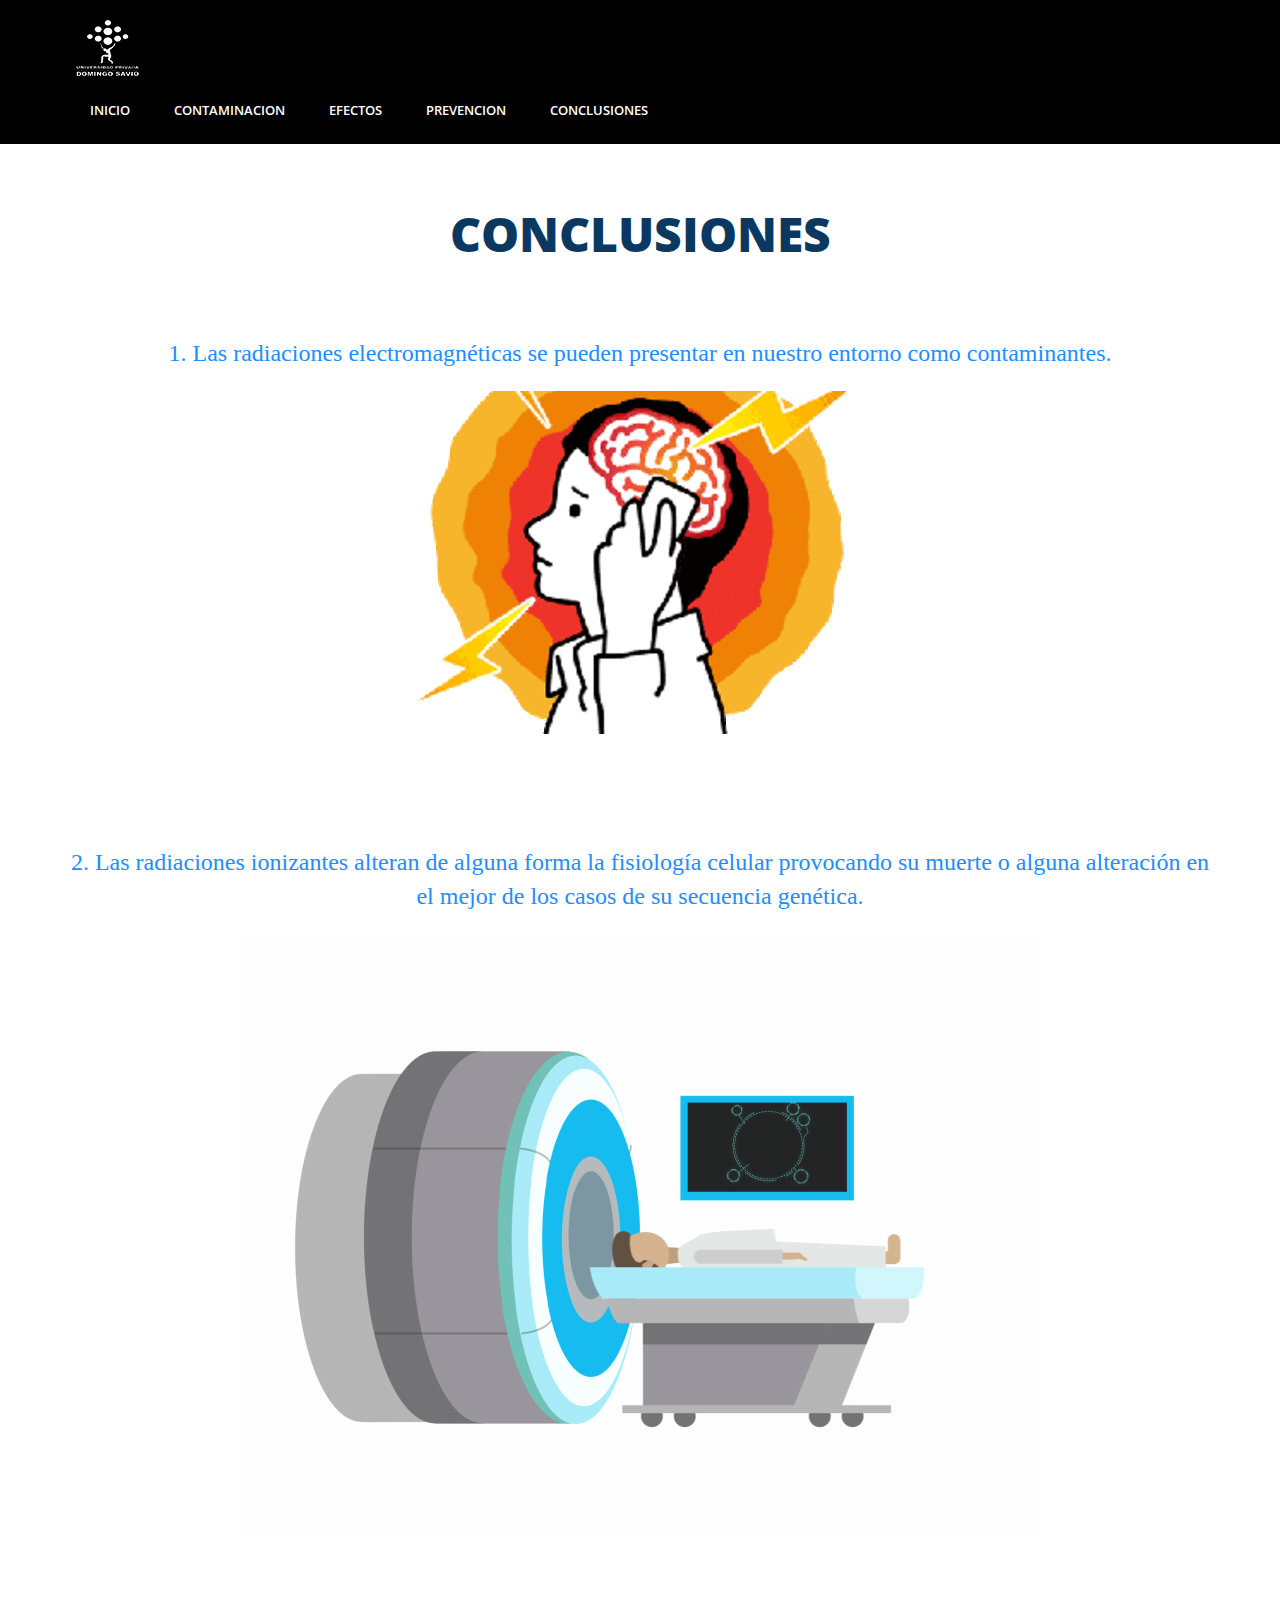
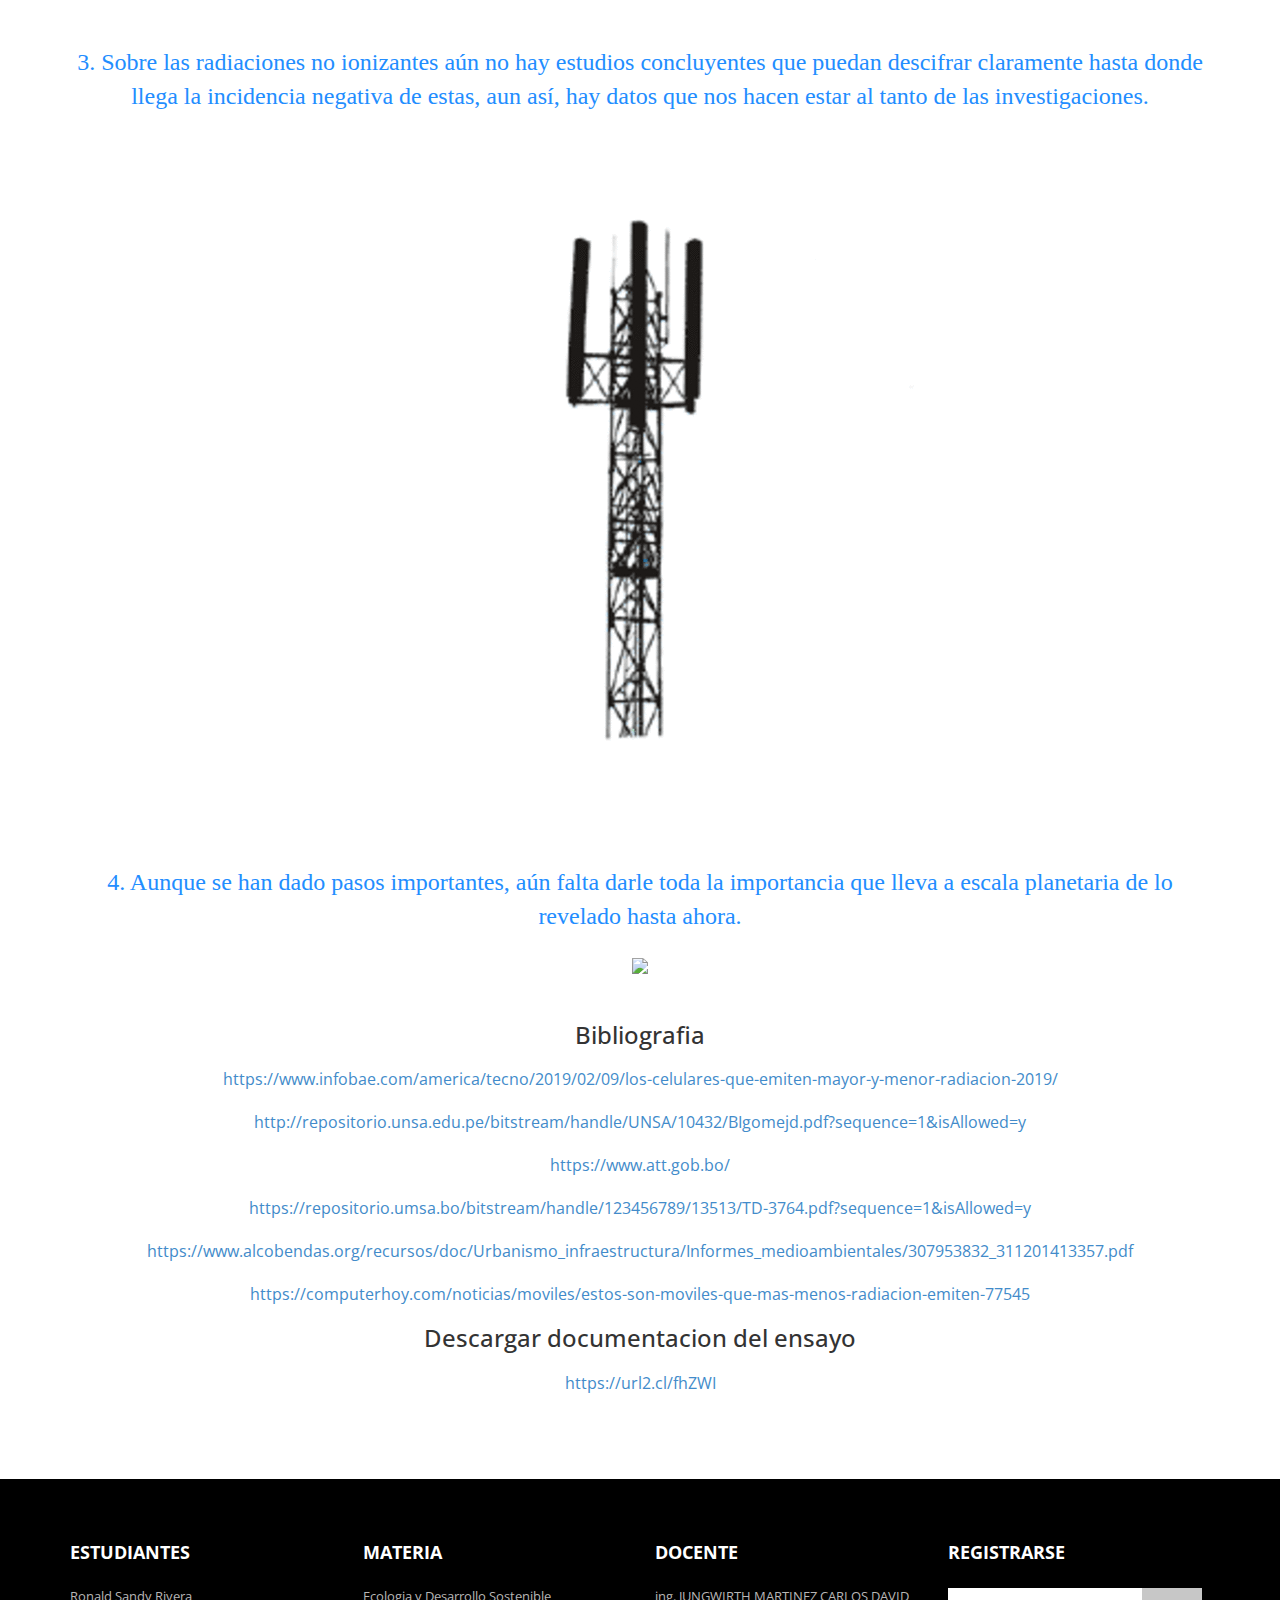
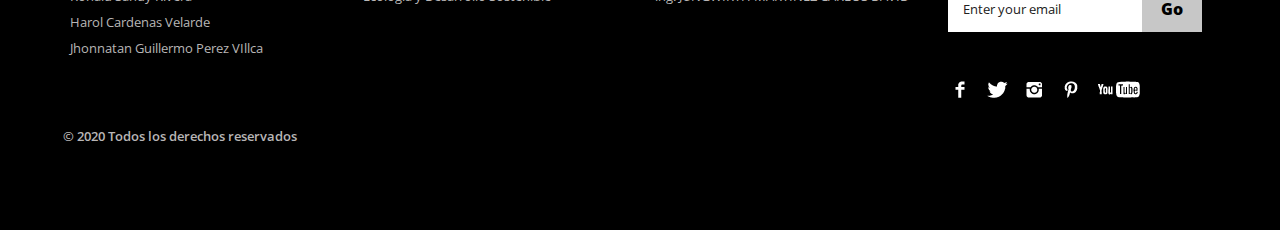
==== commit 73c9fef3: "Update Concluciones.html" ====
--- a/Concluciones.html
+++ b/Concluciones.html
@@ -1,4 +1,3 @@
-﻿
 <!DOCTYPE HTML>
 <html>
 <head>
@@ -19,12 +18,12 @@
 			  <div class="col-md-12">
 				 <div class="header-left">
 					 <div class="logo">
-						<a href="index.html"><img src="images/logo.png" alt=""/></a>
+						<a href="Principal.html"><img src="images/logo.png" alt=""/></a>
 					 </div>
 					 <div class="menu">
 						  <a class="toggleMenu" href="#"><img src="images/nav.png" alt="" /></a>
 						    <ul class="nav" id="nav">
-						    <li><a href="index.html">Inicio </a></li>
+						    <li><a href="Principal.html">Inicio </a></li>
 						    	<li><a href="Informacion.html">Contaminacion</a></li>
 						    	<li><a href="Efectos.html">Efectos</a></li>
 						    	<li><a href="Prevencion.html">Prevencion</a></li>
@@ -63,8 +62,29 @@
     4. Aunque se han dado pasos importantes, aún falta darle toda la importancia que lleva a escala planetaria de lo revelado hasta ahora.
   </a></p>
 <div align="center"><img src="images/familia.gif"></div><br><br>
-
-
+<h3 align="center">Bibliografia</h3>
+ <p><a href="">
+    https://www.infobae.com/america/tecno/2019/02/09/los-celulares-que-emiten-mayor-y-menor-radiacion-2019/
+  </a></p>
+   <p><a href="">
+    http://repositorio.unsa.edu.pe/bitstream/handle/UNSA/10432/BIgomejd.pdf?sequence=1&isAllowed=y
+  </a></p>
+   <p><a href="">
+    https://www.att.gob.bo/
+  </a></p>
+   <p><a href="">
+   https://repositorio.umsa.bo/bitstream/handle/123456789/13513/TD-3764.pdf?sequence=1&isAllowed=y
+  </a></p>
+   <p><a href="">
+    https://www.alcobendas.org/recursos/doc/Urbanismo_infraestructura/Informes_medioambientales/307953832_311201413357.pdf
+  </a></p>
+    <p><a href="">
+    https://computerhoy.com/noticias/moviles/estos-son-moviles-que-mas-menos-radiacion-emiten-77545
+  </a></p>
+  <h3 align="center">Descargar documentacion del ensayo</h3>
+  <p><a href="">
+    https://url2.cl/fhZWI
+  </a></p>
 
 
 					</div>
@@ -123,4 +143,4 @@
 			</div>
 		</div>
 </body>	
-</html>+</html>
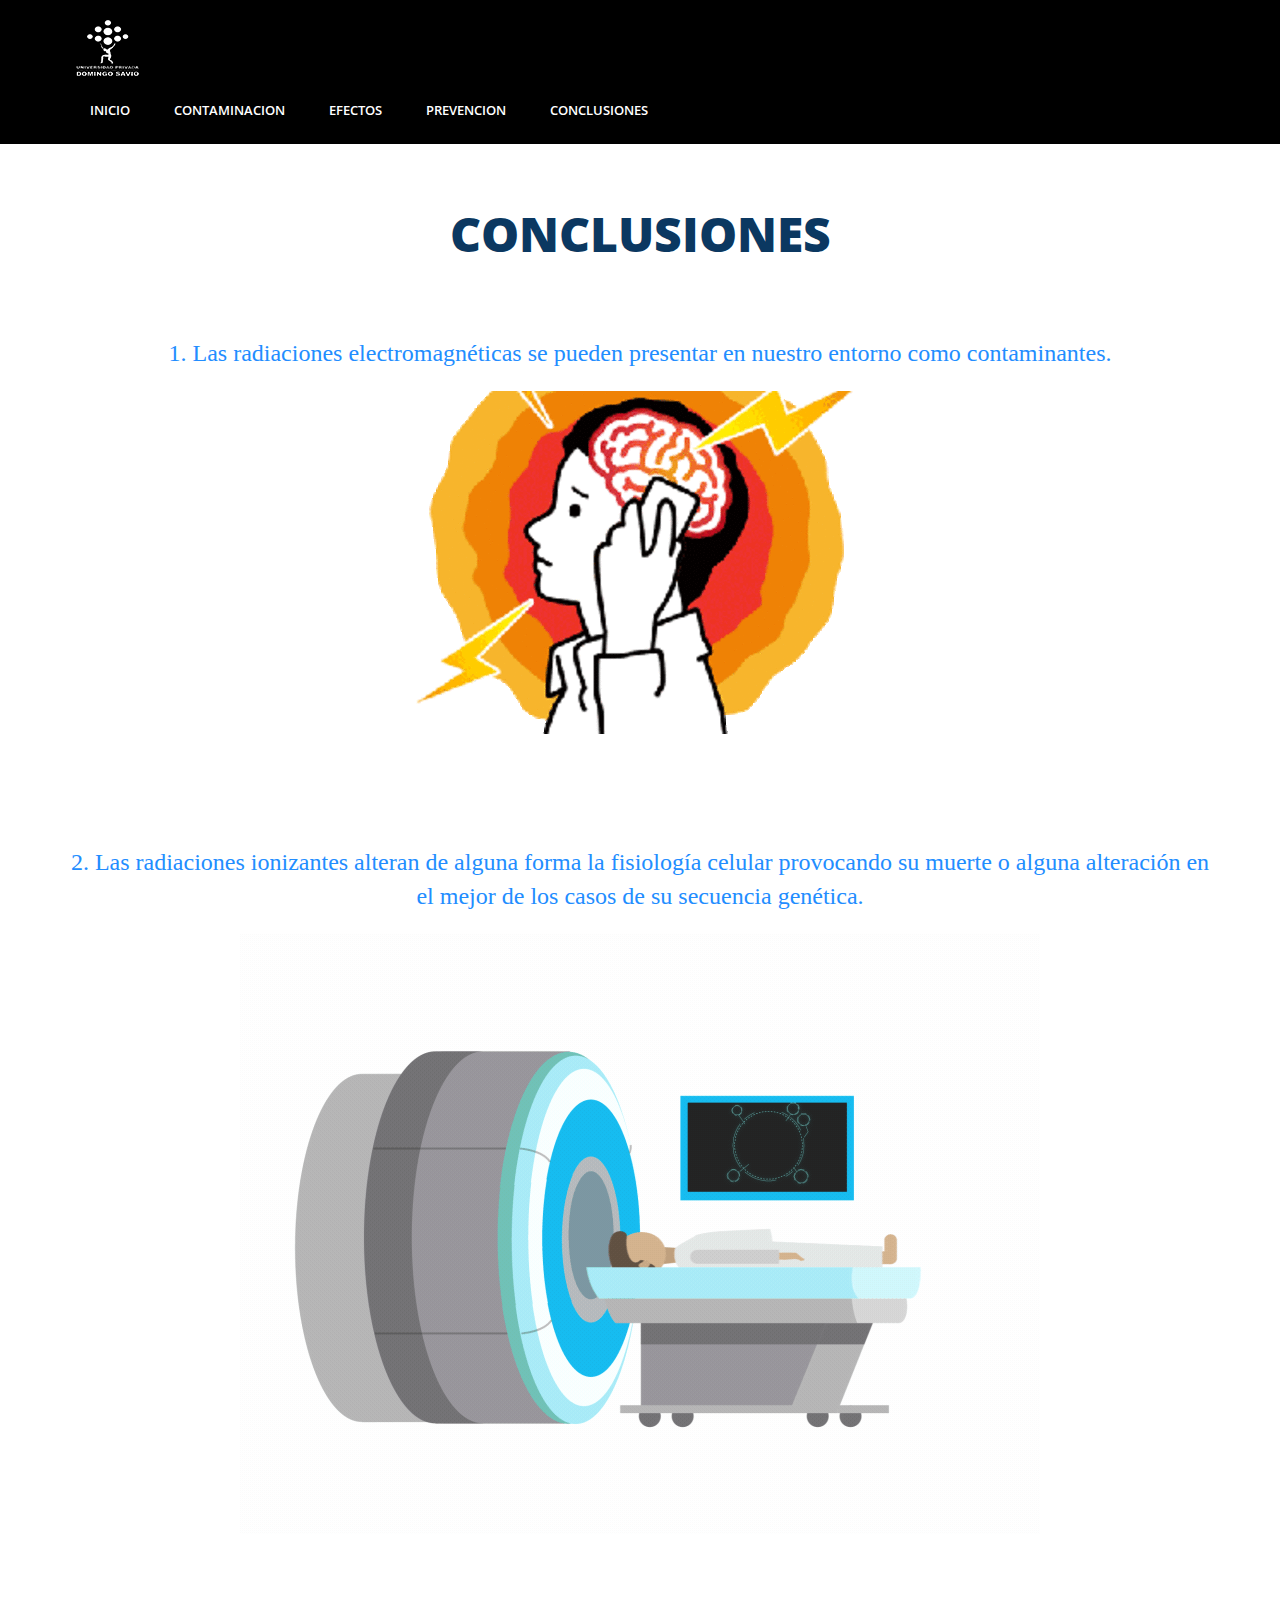
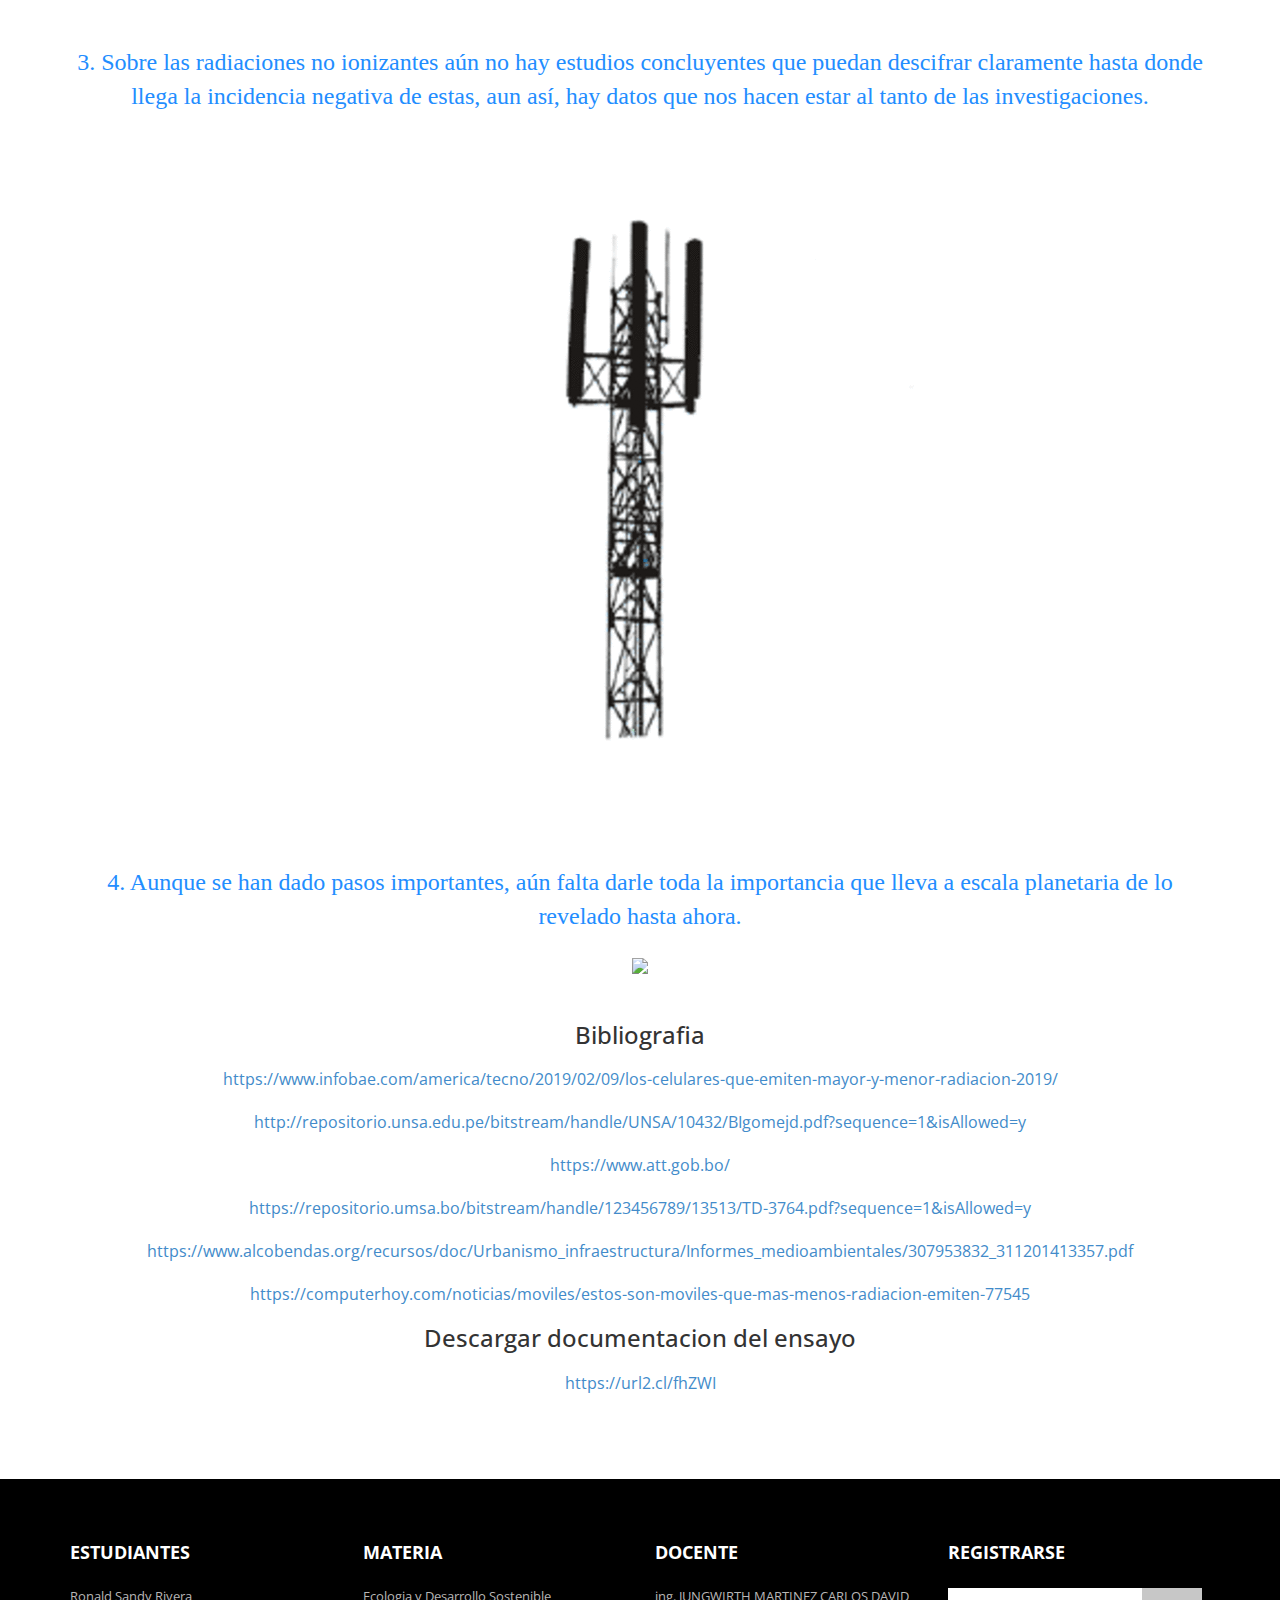
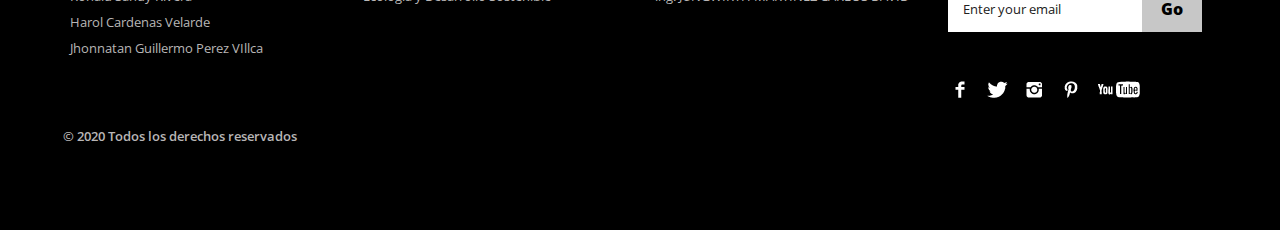
==== commit e15fd8d3: "Update Concluciones.html" ====
--- a/Concluciones.html
+++ b/Concluciones.html
@@ -5,7 +5,7 @@
 <link href="css/bootstrap.css" rel='stylesheet' type='text/css' />
 <link href="css/style.css" rel='stylesheet' type='text/css' />
 <link href="css/co.css" rel='stylesheet' type='text/css' />
-<meta name="viewport" content="width=device-width, initial-scale=1, maximum-scale=1">
+<meta name="viewport" content="width=device-width, initial-scale=1, maximum-scale=1" />
 <meta http-equiv="Content-Type" content="text/html; charset=utf-8" />
 <link href='http://fonts.googleapis.com/css?family=Open+Sans:400,300,600,700,800' rel='stylesheet' type='text/css'>
 <script type="application/x-javascript"> addEventListener("load", function() { setTimeout(hideURLbar, 0); }, false); function hideURLbar(){ window.scrollTo(0,1); } </script>
